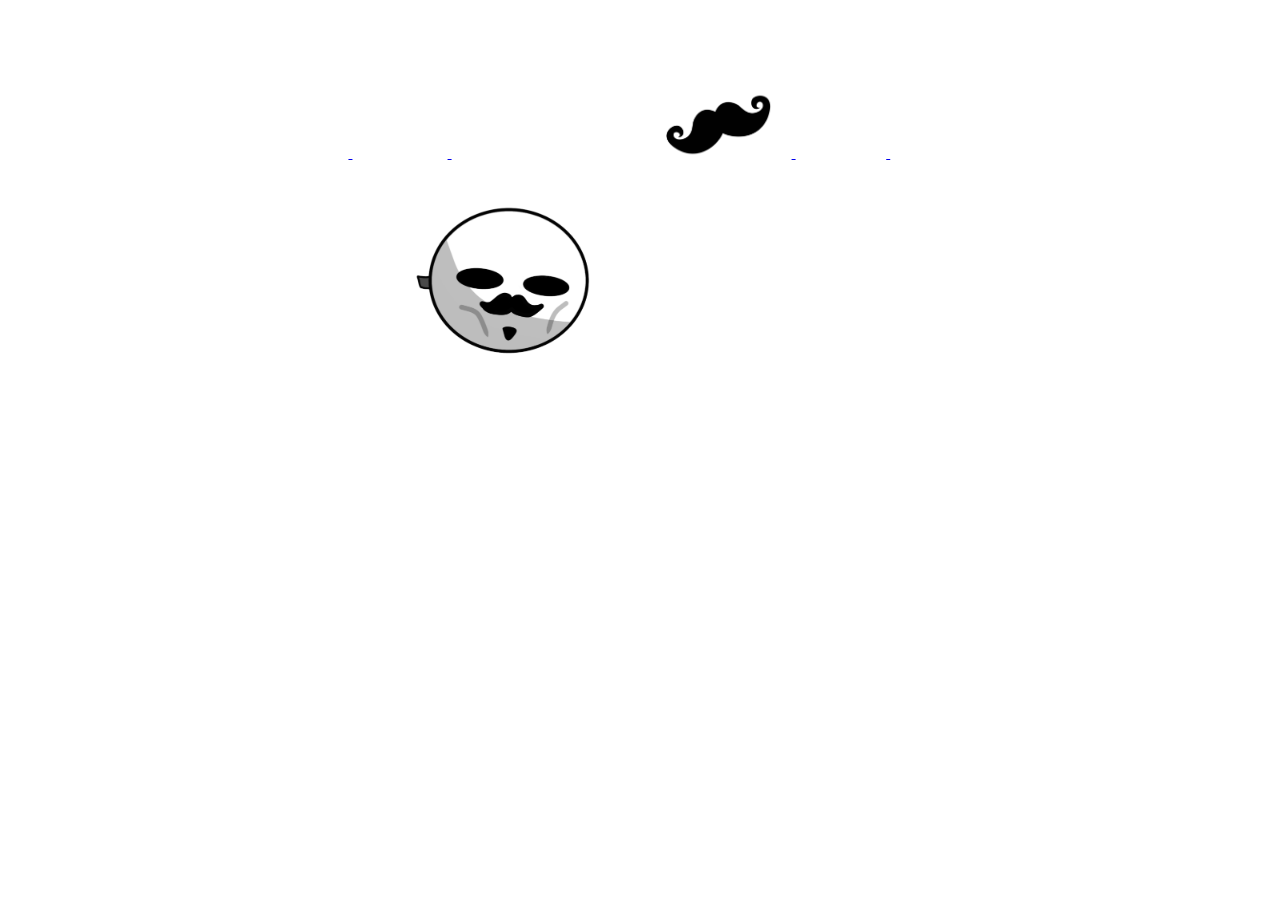
==== index.html @ 1fe830f2 "v1" ====
<!DOCTYPE html>
<html lang="en">
<head>
    <link rel="stylesheet" href="style.css">
    <meta charset="UTF-8">
    <meta name="viewport" content="width=device-width, initial-scale=1.0">
    <title>Ze Bigode</title>
</head>
<body background="..//projetaofinal/pexels-nikolaos-dimou-1319460.jpg">
    <header>
        <ul>
            <a href="#">
                <li>Inicio</li>
            </a>
            <a href="#">
                <li>Serviços</li>
            </a>
            <a href="#">
                <li> <div class="title">
                    <img src="PicsArt_11-16-09.57.10.png" width="300px">
                    
                </div></li>
            </a>
            <a href="#">
                <li>Contato</li>
            </a>
            <a href="#" id="Increva-se-btn">
                <li>Já tem uma conta?</li>
            </a>
        </ul>
       
       
    </header>
     <ul class="conteudo">
            <img src="5.png" width="500px" alt="">
            
            </h3>
        </ul>
        <main>
           
        </main>
</body>
</html>
---- style.css ----
header{
    display: flex;
    justify-content:space-around;
    align-items: center;
    height: 90px;
    
}
    
li{
    display: inline flex;
    margin: 20px;
    color: rgb(255, 255, 255)
    ;
}
header .title{
    text-align: center;
}
body{
    background-size: cover;
}
ul{
    color: aliceblue;
}
main{
    color: aliceblue;
    text-align: center;
}
header ul{
   margin-top: 90px;

}
.conteudo{
    margin-top: 100px;
    text-align: center;
}
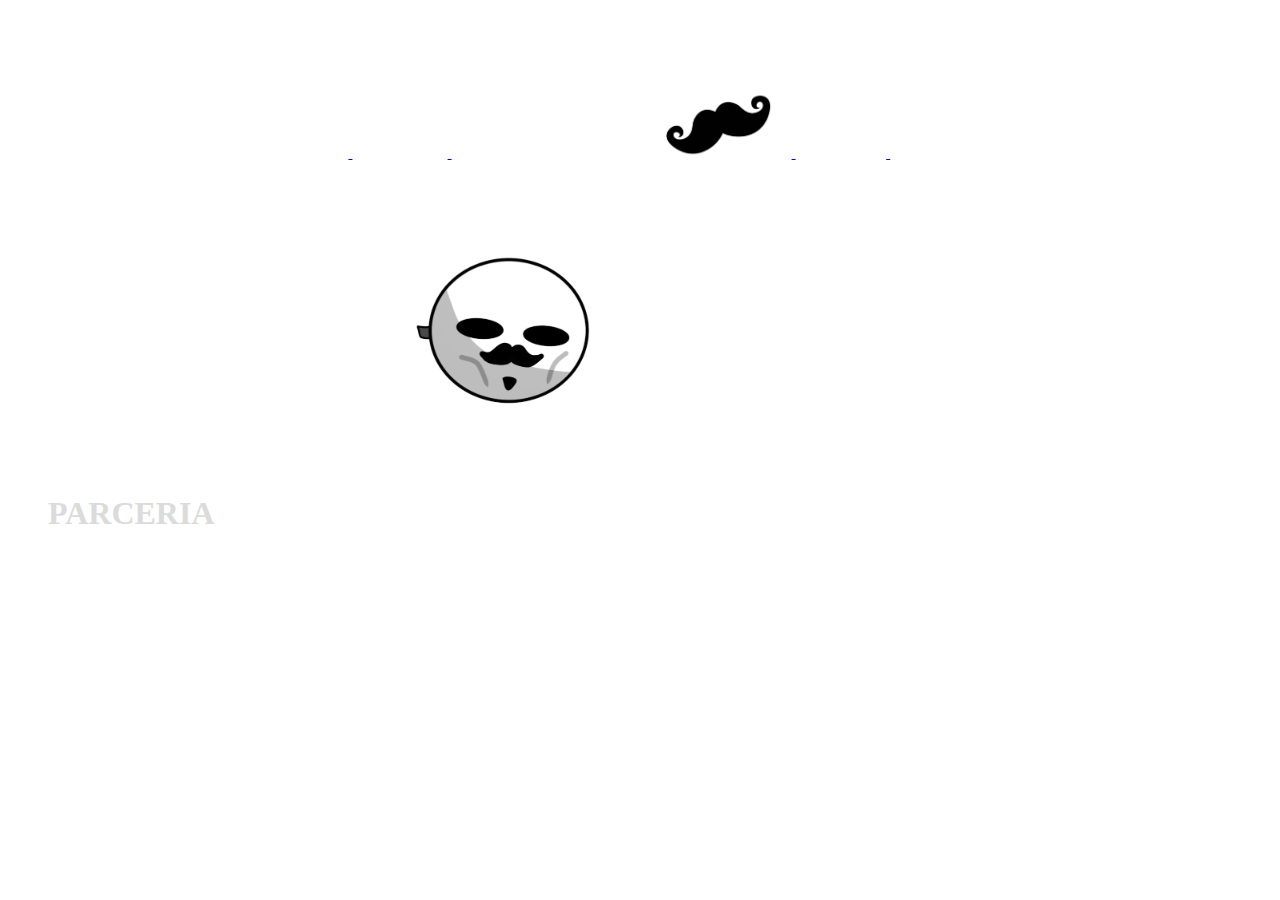
==== commit 9e23a70f: "PROJETOFNAL" ====
--- a/index.html
+++ b/index.html
@@ -4,9 +4,9 @@
     <link rel="stylesheet" href="style.css">
     <meta charset="UTF-8">
     <meta name="viewport" content="width=device-width, initial-scale=1.0">
-    <title>Ze Bigode</title>
+    <title>Zé Bigode</title>
 </head>
-<body background="..//projetaofinal/pexels-nikolaos-dimou-1319460.jpg">
+<body background="..//projetaofinal/pexels-luis-quintero-1453005.jpg">
     <header>
         <ul>
             <a href="#">
@@ -39,5 +39,13 @@
         <main>
            
         </main>
+          <h1>PARCERIA</h1>
+        <ul>
+            <p>Atráves de uma parceria entre os alunos da EEEP paulo Barbosa Leite e Zé bigode,<br>
+             nós fizemos um site onde ajudasse ele a ampliar seu trabalho,e nos ajudasse a expandir<br>
+            nosso trabalho para ingressar no mercado de trabalho. Nisso optamos por fazeeresse pequeno<br>
+            site contendo nossas informações, e as do "comprador".
+        </p>
+        </ul>
 </body>
 </html>--- a/style.css
+++ b/style.css
@@ -30,6 +30,19 @@
 
 }
 .conteudo{
-    margin-top: 100px;
+    margin-top: 150px;
     text-align: center;
+}
+h1{
+    color: rgb(219, 219, 219);
+    margin-left: 40px;
+}
+ul p{
+    color: rgb(255, 255, 255);
+
+}
+header ul a li:hover{
+    scale: 1.3;
+    background-color: rgba(218, 216, 213, 0);
+
 }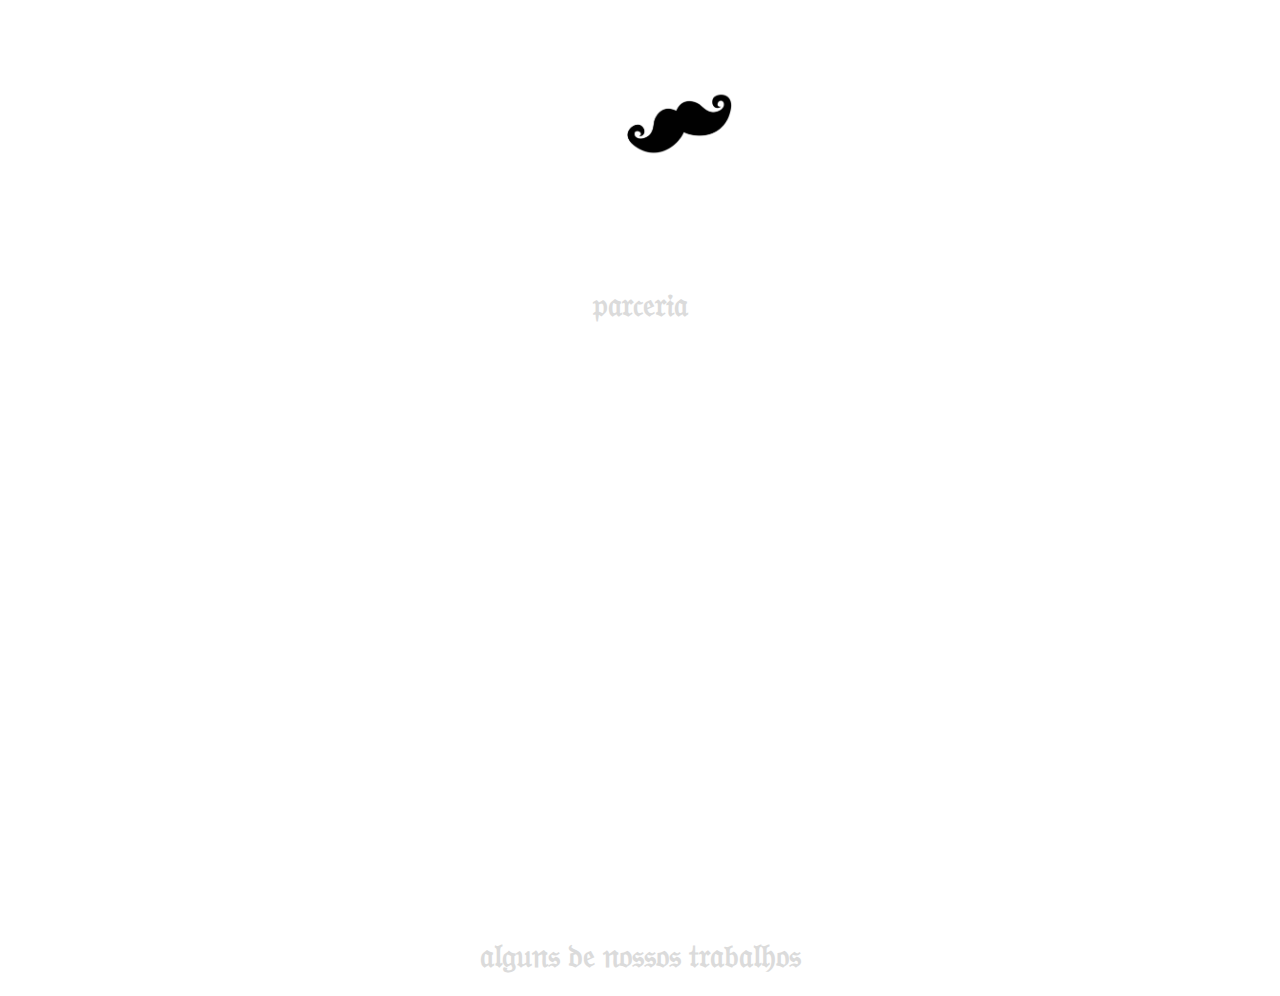
==== commit 5d126e79: "v3" ====
--- a/index.html
+++ b/index.html
@@ -1,51 +1,62 @@
 <!DOCTYPE html>
 <html lang="en">
+
 <head>
     <link rel="stylesheet" href="style.css">
     <meta charset="UTF-8">
     <meta name="viewport" content="width=device-width, initial-scale=1.0">
     <title>Zé Bigode</title>
 </head>
+
 <body background="..//projetaofinal/pexels-luis-quintero-1453005.jpg">
     <header>
         <ul>
             <a href="#">
-                <li>Inicio</li>
+                <li>𝒾𝓃𝒾𝒸𝒾𝑜</li>
             </a>
             <a href="#">
-                <li>Serviços</li>
+                <li>𝓈𝑒𝓋𝒾ç𝑜𝓈 </li>
             </a>
             <a href="#">
-                <li> <div class="title">
-                    <img src="PicsArt_11-16-09.57.10.png" width="300px">
-                    
-                </div></li>
+                <li>
+                    <div class="title">
+                        <img src="PicsArt_11-16-09.57.10.png" width="300px">
+
+                    </div>
+                </li>
             </a>
             <a href="#">
-                <li>Contato</li>
+                <li>𝒸𝑜𝓃𝓉𝒶𝓉𝑜 </li>
             </a>
             <a href="#" id="Increva-se-btn">
-                <li>Já tem uma conta?</li>
+                <li>𝒥á 𝓉𝑒𝓂 𝓊𝓂𝒶 𝒸𝑜𝓃𝓉𝒶?</li>
             </a>
         </ul>
-       
-       
+
+
     </header>
-     <ul class="conteudo">
-            <img src="5.png" width="500px" alt="">
-            
-            </h3>
-        </ul>
-        <main>
-           
-        </main>
-          <h1>PARCERIA</h1>
-        <ul>
-            <p>Atráves de uma parceria entre os alunos da EEEP paulo Barbosa Leite e Zé bigode,<br>
-             nós fizemos um site onde ajudasse ele a ampliar seu trabalho,e nos ajudasse a expandir<br>
-            nosso trabalho para ingressar no mercado de trabalho. Nisso optamos por fazeeresse pequeno<br>
-            site contendo nossas informações, e as do "comprador".
+    <ul class="conteudo">
+        <img src="5.png" width="500px" alt="">
+
+        </h3>
+    </ul>
+    <main>
+
+    </main>
+    <h1>𝔭𝔞𝔯𝔠𝔢𝔯𝔦𝔞​</h1>
+    <ul>
+        <p>𝕬𝖙𝖗á𝖛𝖊𝖘 𝖉𝖊 𝖚𝖒𝖆 𝖕𝖆𝖗𝖈𝖊𝖗𝖎𝖆 𝖊𝖓𝖙𝖗𝖊 𝖔𝖘 𝖆𝖑𝖚𝖓𝖔𝖘 𝖉𝖆 𝕰𝕰𝕰𝕻 𝖕𝖆𝖚𝖑𝖔
+            𝕭𝖆𝖗𝖇𝖔𝖘𝖆 𝕷𝖊𝖎𝖙𝖊 𝖊 𝖅é 𝖇𝖎𝖌𝖔𝖉𝖊,<br>
+            𝖓ó𝖘 𝖋𝖎𝖟𝖊𝖒𝖔𝖘 𝖚𝖒 𝖘𝖎𝖙𝖊 𝖔𝖓𝖉𝖊 𝖆𝖏𝖚𝖉𝖆𝖘𝖘𝖊 𝖊𝖑𝖊 𝖆 𝖆𝖒𝖕𝖑𝖎𝖆𝖗 𝖘𝖊𝖚
+            𝖙𝖗𝖆𝖇𝖆𝖑𝖍𝖔,𝖊 𝖓𝖔𝖘 𝖆𝖏𝖚𝖉𝖆𝖘𝖘𝖊 𝖆 𝖊𝖝𝖕𝖆𝖓𝖉𝖎𝖗<br>
+            𝖓𝖔𝖘𝖘𝖔𝖘 𝖘𝖎𝖙𝖊𝖘 𝖕𝖆𝖗𝖆 𝖎𝖓𝖌𝖗𝖊𝖘𝖘𝖆𝖗 𝖓𝖔 𝖒𝖊𝖗𝖈𝖆𝖉𝖔 𝖉𝖊 𝖙𝖗𝖆𝖇𝖆𝖑𝖍𝖔. 𝕹𝖎𝖘𝖘𝖔
+            𝖔𝖕𝖙𝖆𝖒𝖔𝖘 𝖕𝖔𝖗 𝖋𝖆𝖟𝖊𝖗𝖊𝖘𝖘𝖊 𝖕𝖊𝖖𝖚𝖊𝖓𝖔<br>
+            𝖘𝖎𝖙𝖊 𝖈𝖔𝖓𝖙𝖊𝖓𝖉𝖔 𝖓𝖔𝖘𝖘𝖆𝖘 𝖎𝖓𝖋𝖔𝖗𝖒𝖆çõ𝖊𝖘, 𝖊 𝖆𝖘 𝖉𝖔 "𝖈𝖔𝖒𝖕𝖗𝖆𝖉𝖔𝖗".
         </p>
-        </ul>
+    </ul>
+    <div class="rodape">
+        <h1>𝔞𝔩𝔤𝔲𝔫𝔰 𝔡𝔢 𝔫𝔬𝔰𝔰𝔬𝔰 𝔱𝔯𝔞𝔟𝔞𝔩𝔥𝔬𝔰</h1>
+    </div>
 </body>
+
 </html>--- a/style.css
+++ b/style.css
@@ -18,12 +18,15 @@
 body{
     background-size: cover;
 }
-ul{
+header ul{
     color: aliceblue;
+    font-size: 25px;
+    
 }
 main{
-    color: aliceblue;
+    color: rgb(86, 124, 158);
     text-align: center;
+    
 }
 header ul{
    margin-top: 90px;
@@ -35,14 +38,27 @@
 }
 h1{
     color: rgb(219, 219, 219);
-    margin-left: 40px;
+    text-align: center;
 }
 ul p{
     color: rgb(255, 255, 255);
+    font-size: 20px;
+    text-align: center;
 
 }
 header ul a li:hover{
     scale: 1.3;
     background-color: rgba(218, 216, 213, 0);
+     
+}
+header ul a{
+    list-style: none;
+    text-decoration: none;
+}
+HEADER UL{
+    margin-top: 100PX;
+}
+.rodape{
+    margin-top: 500px;
+}
 
-}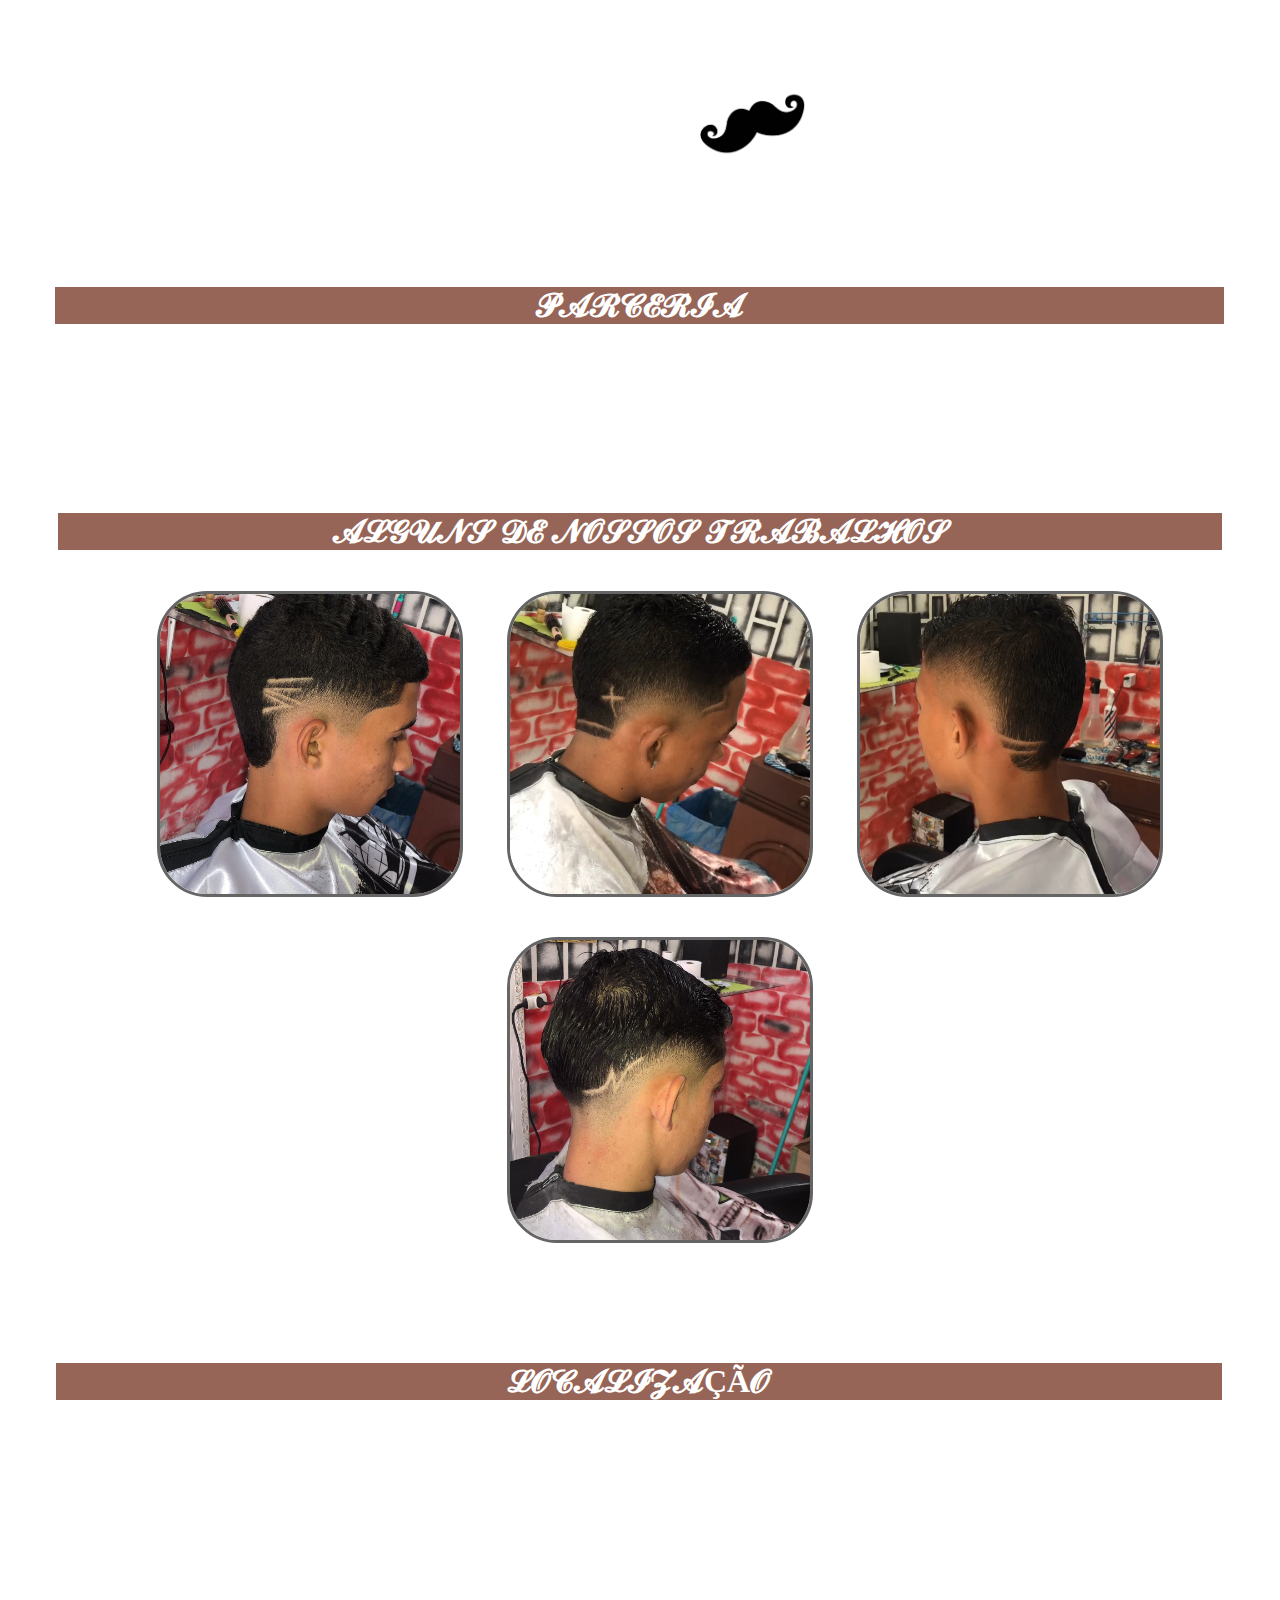
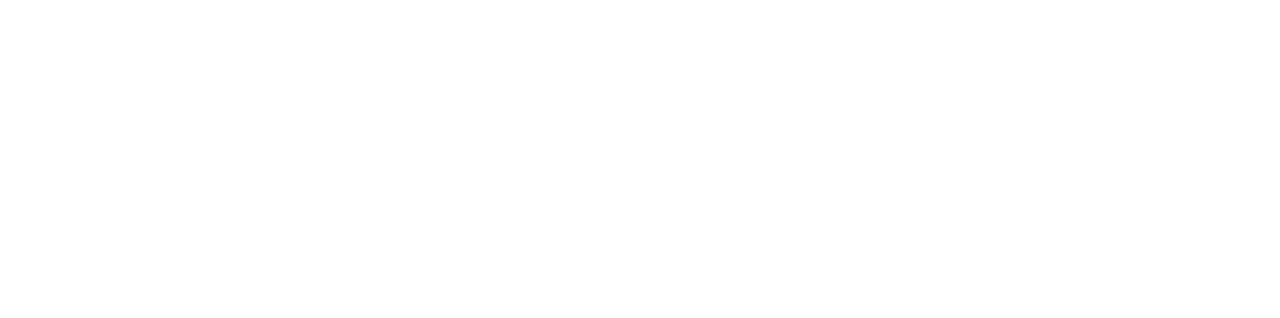
==== commit 975c854b: "v9" ====
--- a/index.html
+++ b/index.html
@@ -11,10 +11,10 @@
 <body background="..//projetaofinal/pexels-luis-quintero-1453005.jpg">
     <header>
         <ul>
-            <a href="#">
+            <a href="index.html">
                 <li>𝒾𝓃𝒾𝒸𝒾𝑜</li>
             </a>
-            <a href="#">
+            <a href="servi.html">
                 <li>𝓈𝑒𝓋𝒾ç𝑜𝓈 </li>
             </a>
             <a href="#">
@@ -25,11 +25,11 @@
                     </div>
                 </li>
             </a>
-            <a href="#">
+            <a href="https://www.instagram.com/barbeariazebigode/">
                 <li>𝒸𝑜𝓃𝓉𝒶𝓉𝑜 </li>
             </a>
-            <a href="#" id="Increva-se-btn">
-                <li>𝒥á 𝓉𝑒𝓂 𝓊𝓂𝒶 𝒸𝑜𝓃𝓉𝒶?</li>
+            <a href="index1.html" id="Increva-se-btn">
+                <li>𝒸𝑜𝓇𝓉𝑒𝓈</li>
             </a>
         </ul>
 
@@ -41,21 +41,41 @@
         </h3>
     </ul>
     <main>
-
-    </main>
-    <h1>𝔭𝔞𝔯𝔠𝔢𝔯𝔦𝔞​</h1>
-    <ul>
-        <p>𝕬𝖙𝖗á𝖛𝖊𝖘 𝖉𝖊 𝖚𝖒𝖆 𝖕𝖆𝖗𝖈𝖊𝖗𝖎𝖆 𝖊𝖓𝖙𝖗𝖊 𝖔𝖘 𝖆𝖑𝖚𝖓𝖔𝖘 𝖉𝖆 𝕰𝕰𝕰𝕻 𝖕𝖆𝖚𝖑𝖔
+     <ul>
+        <h1>𝓟𝓐𝓡𝓒𝓔𝓡𝓘𝓐</h1>
+        <p>𝕬𝖙𝖗á𝖛𝖊𝖘 𝖉𝖊 𝖚𝖒𝖆 𝖕𝖆𝖗𝖈𝖊𝖗𝖎𝖆 𝖊𝖓𝖙𝖗𝖊 𝖔𝖘 𝖆𝖑𝖚𝖓𝖔𝖘 𝖉𝖆 𝕰𝕰𝕰𝕻 𝕻𝖆𝖚𝖑𝖔
             𝕭𝖆𝖗𝖇𝖔𝖘𝖆 𝕷𝖊𝖎𝖙𝖊 𝖊 𝖅é 𝖇𝖎𝖌𝖔𝖉𝖊,<br>
             𝖓ó𝖘 𝖋𝖎𝖟𝖊𝖒𝖔𝖘 𝖚𝖒 𝖘𝖎𝖙𝖊 𝖔𝖓𝖉𝖊 𝖆𝖏𝖚𝖉𝖆𝖘𝖘𝖊 𝖊𝖑𝖊 𝖆 𝖆𝖒𝖕𝖑𝖎𝖆𝖗 𝖘𝖊𝖚
             𝖙𝖗𝖆𝖇𝖆𝖑𝖍𝖔,𝖊 𝖓𝖔𝖘 𝖆𝖏𝖚𝖉𝖆𝖘𝖘𝖊 𝖆 𝖊𝖝𝖕𝖆𝖓𝖉𝖎𝖗<br>
             𝖓𝖔𝖘𝖘𝖔𝖘 𝖘𝖎𝖙𝖊𝖘 𝖕𝖆𝖗𝖆 𝖎𝖓𝖌𝖗𝖊𝖘𝖘𝖆𝖗 𝖓𝖔 𝖒𝖊𝖗𝖈𝖆𝖉𝖔 𝖉𝖊 𝖙𝖗𝖆𝖇𝖆𝖑𝖍𝖔. 𝕹𝖎𝖘𝖘𝖔
-            𝖔𝖕𝖙𝖆𝖒𝖔𝖘 𝖕𝖔𝖗 𝖋𝖆𝖟𝖊𝖗𝖊𝖘𝖘𝖊 𝖕𝖊𝖖𝖚𝖊𝖓𝖔<br>
+            𝖔𝖕𝖙𝖆𝖒𝖔𝖘 𝖕𝖔𝖗 𝖋𝖆𝖟𝖊𝖗 𝖊𝖘𝖘𝖊 𝖕𝖊𝖖𝖚𝖊𝖓𝖔<br>
             𝖘𝖎𝖙𝖊 𝖈𝖔𝖓𝖙𝖊𝖓𝖉𝖔 𝖓𝖔𝖘𝖘𝖆𝖘 𝖎𝖓𝖋𝖔𝖗𝖒𝖆çõ𝖊𝖘, 𝖊 𝖆𝖘 𝖉𝖔 "𝖈𝖔𝖒𝖕𝖗𝖆𝖉𝖔𝖗".
         </p>
     </ul>
+    </main>
+    
+    
     <div class="rodape">
-        <h1>𝔞𝔩𝔤𝔲𝔫𝔰 𝔡𝔢 𝔫𝔬𝔰𝔰𝔬𝔰 𝔱𝔯𝔞𝔟𝔞𝔩𝔥𝔬𝔰</h1>
+        <h1>𝓐𝓛𝓖𝓤𝓝𝓢 𝓓𝓔 𝓝𝓞𝓢𝓢𝓞𝓢 𝓣𝓡𝓐𝓑𝓐𝓛𝓗𝓞𝓢</h1>
+        <ul class="traballhos">
+            <li>
+            <img src="Jp.jpg" alt="" width="300px"> 
+        </li>
+        <li>
+            <video src="pixuta.mp4" width="300px"></video>
+        </li>
+        <li>
+            <video src="nenzin.mp4" width="300px"></video>
+        </li>
+        <li>
+            <img src="lowhan.jpg" width="300px" alt="">
+        </li>
+        </ul>
+    </div>
+    <div class="localiza">
+        <h1>𝓛𝓞𝓒𝓐𝓛𝓘𝓩𝓐ÇÃ𝓞</h1>
+        <p>Estamos localizados na rua da estação para a Miragem próximo a igreja/praça do Pernambuqinho</p>
+        <iframe src="https://www.google.com/maps/embed?pb=!4v1700826664108!6m8!1m7!1s1EbCPkzI5oak9mizfnNOdw!2m2!1d-7.042240429456288!2d-39.28967448077385!3f67.49!4f3.700000000000003!5f1.0895987545872123" width="600" height="450" style="border:0;" allowfullscreen="" loading="lazy" referrerpolicy="no-referrer-when-downgrade"></iframe>
     </div>
 </body>
 
--- a/style.css
+++ b/style.css
@@ -37,11 +37,11 @@
     text-align: center;
 }
 h1{
-    color: rgb(219, 219, 219);
+    color: white;
     text-align: center;
 }
 ul p{
-    color: rgb(255, 255, 255);
+    color: white;
     font-size: 20px;
     text-align: center;
 
@@ -59,6 +59,45 @@
     margin-top: 100PX;
 }
 .rodape{
-    margin-top: 500px;
+    margin-top: 75px;
+}
+.rodape ul{
+    text-align: center;
+}
+.rodape ul img{
+    border-radius: 50px;
+    border: 3px solid rgb(102, 101, 101);
+}
+.rodape ul video{
+    border-radius: 50px;
+    border: 3px solid rgb(102, 101, 101);
+}
+.rodape h1{
+    background-color: rgb(150, 101, 87);
+    margin-right: 50px;
+    margin-left: 50px;
+}
+main h1{
+    background-color: rgb(150, 101, 87);
+    margin-right: 48px;
+    margin-left: 7px;
+}
+p{
+    color: white;
+}
+.localiza{
+    text-align: center;
+}
+.localiza h1{
+    margin-top: 100px;
+    background-color: rgb(150, 101, 87);
+    margin-right: 50px;
+    margin-left: 48px;
 }
 
+.localiza iframe{
+    border-radius: 50px;
+}
+.localiza p{
+    
+}
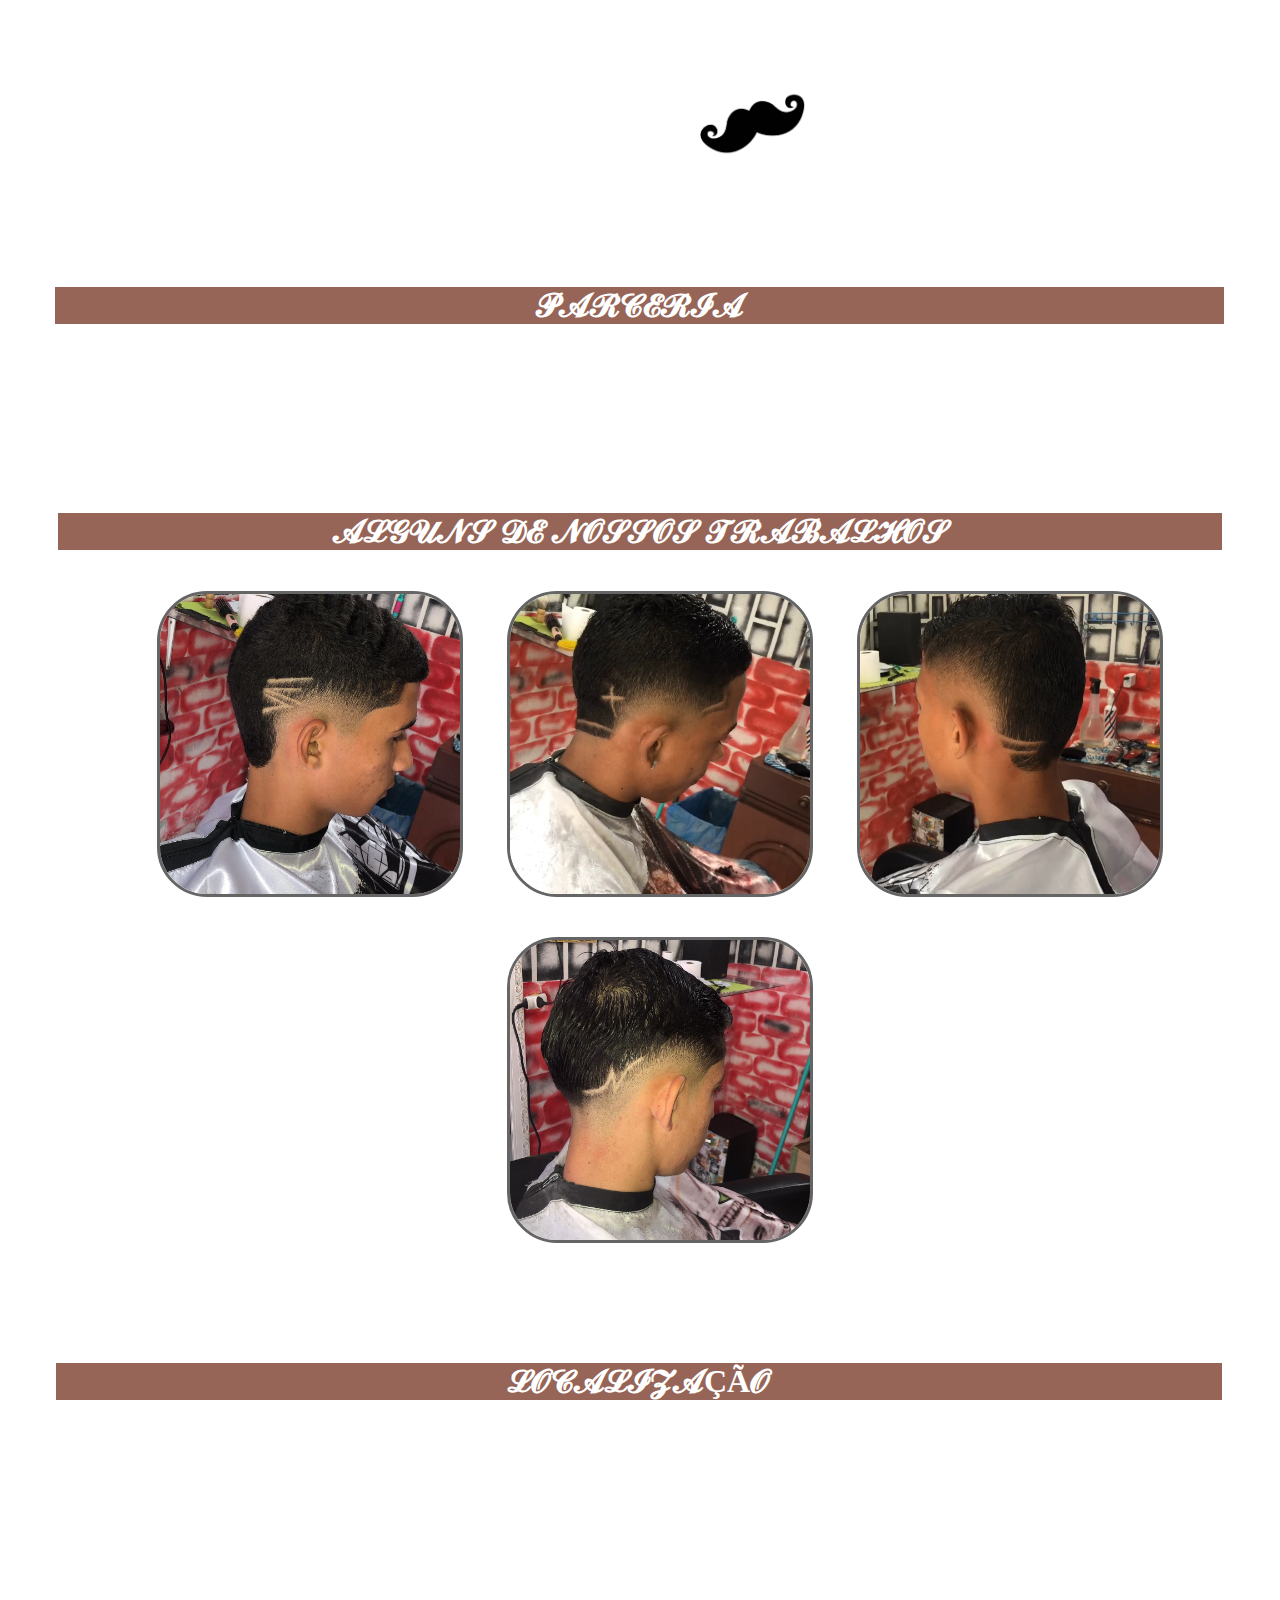
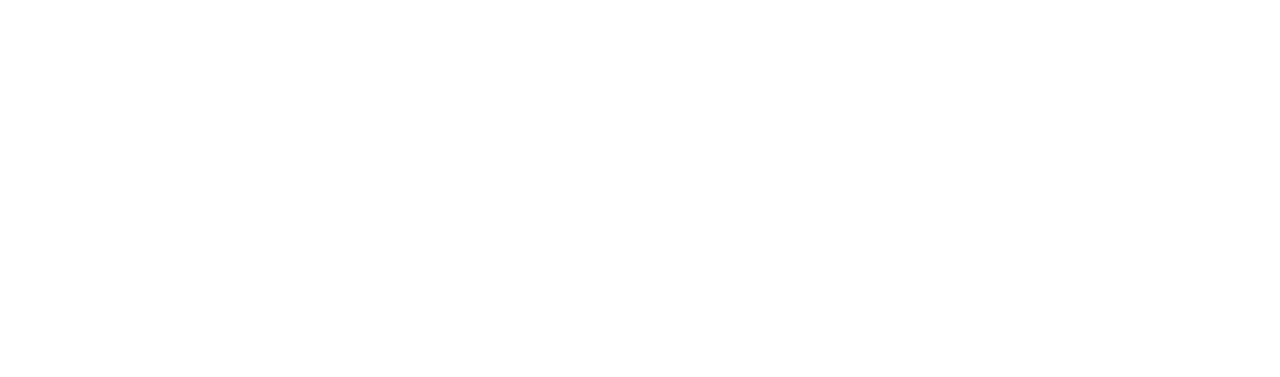
==== commit aa00e1ab: "v10" ====
--- a/index.html
+++ b/index.html
@@ -25,7 +25,7 @@
                     </div>
                 </li>
             </a>
-            <a href="https://www.instagram.com/barbeariazebigode/">
+            <a href="contato.html">
                 <li>𝒸𝑜𝓃𝓉𝒶𝓉𝑜 </li>
             </a>
             <a href="index1.html" id="Increva-se-btn">
@@ -58,24 +58,28 @@
     <div class="rodape">
         <h1>𝓐𝓛𝓖𝓤𝓝𝓢 𝓓𝓔 𝓝𝓞𝓢𝓢𝓞𝓢 𝓣𝓡𝓐𝓑𝓐𝓛𝓗𝓞𝓢</h1>
         <ul class="traballhos">
+            <a href="https://www.instagram.com/p/Czn9xnVuVYn/?utm_source=ig_web_copy_link&igshid=MzRlODBiNWFlZA==" target="_blank">
             <li>
             <img src="Jp.jpg" alt="" width="300px"> 
-        </li>
+        </li></a>
+        <a href="https://www.instagram.com/reel/Czn64ozuUxL/?utm_source=ig_web_copy_link&igshid=MzRlODBiNWFlZA==" target="_blank">
         <li>
             <video src="pixuta.mp4" width="300px"></video>
-        </li>
+        </li></a>
+        <a href="https://www.instagram.com/reel/Czn_UDUO23Y/?utm_source=ig_web_copy_link&igshid=MzRlODBiNWFlZA==" target="_blank">
         <li>
             <video src="nenzin.mp4" width="300px"></video>
-        </li>
+        </li></a>
+        <a href="https://www.instagram.com/p/CzlZSlwui5z/?utm_source=ig_web_copy_link&igshid=MzRlODBiNWFlZA==" target="_blank">
         <li>
             <img src="lowhan.jpg" width="300px" alt="">
-        </li>
+        </li></a>
         </ul>
     </div>
     <div class="localiza">
         <h1>𝓛𝓞𝓒𝓐𝓛𝓘𝓩𝓐ÇÃ𝓞</h1>
         <p>Estamos localizados na rua da estação para a Miragem próximo a igreja/praça do Pernambuqinho</p>
-        <iframe src="https://www.google.com/maps/embed?pb=!4v1700826664108!6m8!1m7!1s1EbCPkzI5oak9mizfnNOdw!2m2!1d-7.042240429456288!2d-39.28967448077385!3f67.49!4f3.700000000000003!5f1.0895987545872123" width="600" height="450" style="border:0;" allowfullscreen="" loading="lazy" referrerpolicy="no-referrer-when-downgrade"></iframe>
+        <iframe src="https://www.google.com/maps/embed?pb=!4v1700831743405!6m8!1m7!1s1EbCPkzI5oak9mizfnNOdw!2m2!1d-7.042240429456288!2d-39.28967448077385!3f66.16781127908688!4f4.033927338869233!5f0.4000000000000002" width="100%" height="500" style="border:0;" allowfullscreen="" loading="lazy" referrerpolicy="no-referrer-when-downgrade"></iframe>
     </div>
 </body>
 
--- a/style.css
+++ b/style.css
@@ -95,9 +95,7 @@
     margin-left: 48px;
 }
 
-.localiza iframe{
-    border-radius: 50px;
+
+.localiza p{
+    font-size: 20px;
 }
-.localiza p{
-    
-}
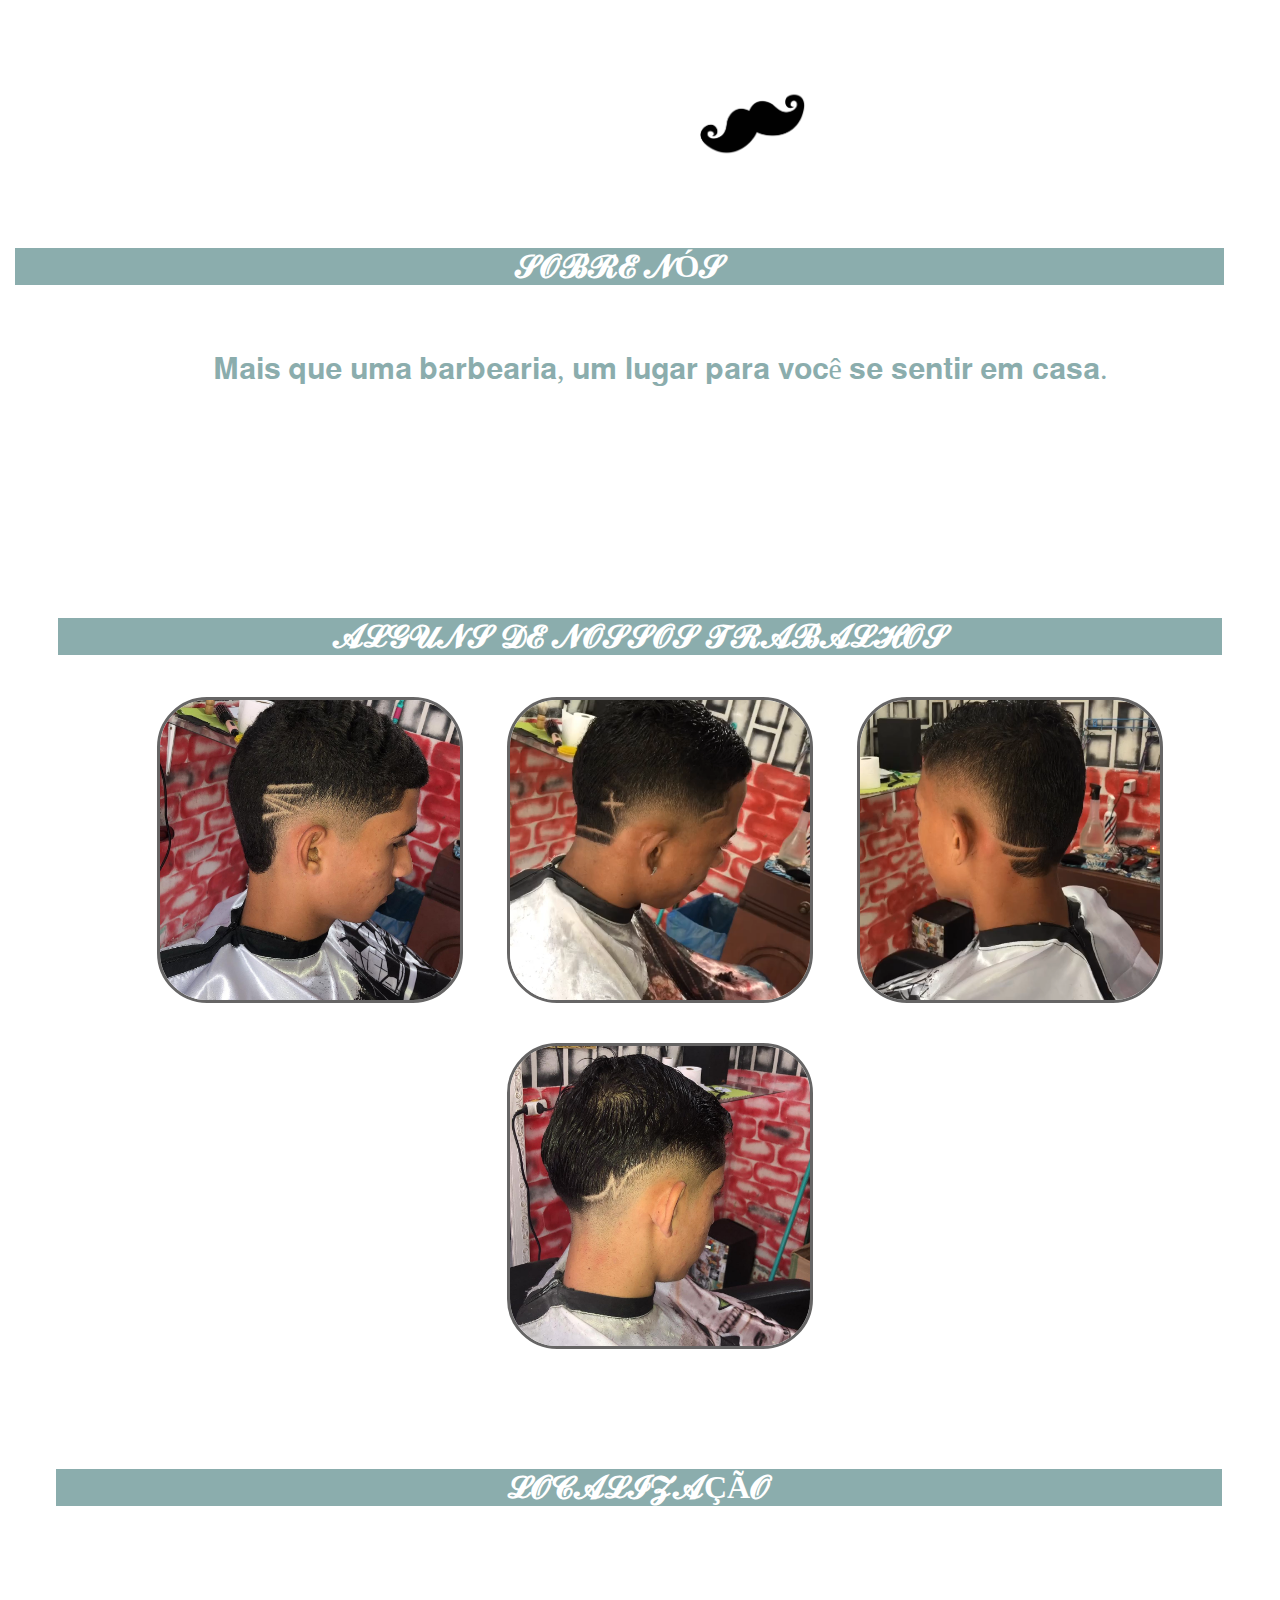
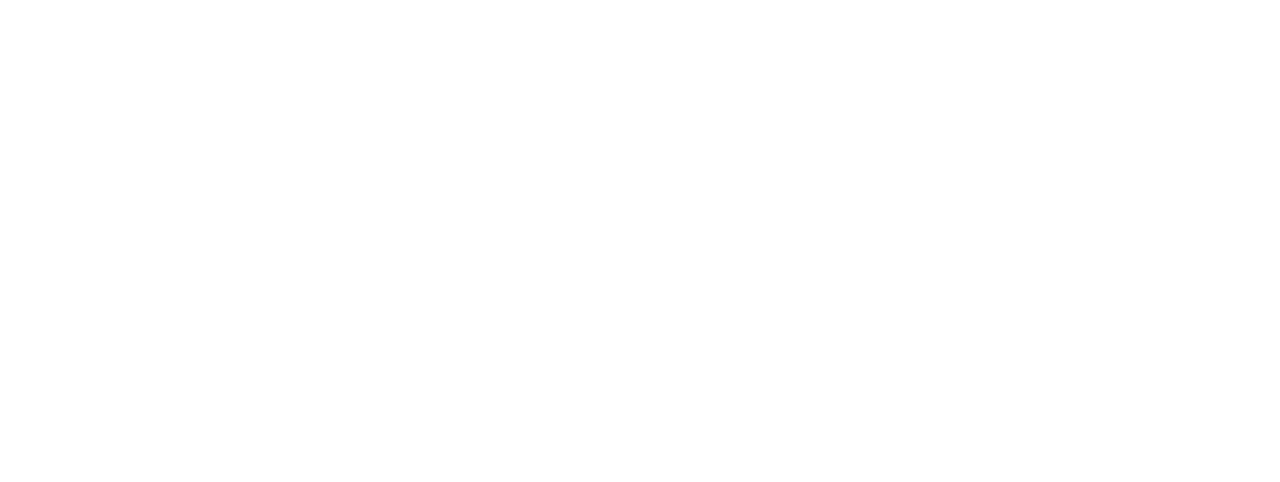
==== commit 0820d9aa: "v11" ====
--- a/index.html
+++ b/index.html
@@ -36,20 +36,16 @@
 
     </header>
     <ul class="conteudo">
-        <img src="5.png" width="500px" alt="">
 
         </h3>
     </ul>
     <main>
+        <h1>𝓢𝓞𝓑𝓡𝓔 𝓝Ó𝓢</h1>
      <ul>
-        <h1>𝓟𝓐𝓡𝓒𝓔𝓡𝓘𝓐</h1>
-        <p>𝕬𝖙𝖗á𝖛𝖊𝖘 𝖉𝖊 𝖚𝖒𝖆 𝖕𝖆𝖗𝖈𝖊𝖗𝖎𝖆 𝖊𝖓𝖙𝖗𝖊 𝖔𝖘 𝖆𝖑𝖚𝖓𝖔𝖘 𝖉𝖆 𝕰𝕰𝕰𝕻 𝕻𝖆𝖚𝖑𝖔
-            𝕭𝖆𝖗𝖇𝖔𝖘𝖆 𝕷𝖊𝖎𝖙𝖊 𝖊 𝖅é 𝖇𝖎𝖌𝖔𝖉𝖊,<br>
-            𝖓ó𝖘 𝖋𝖎𝖟𝖊𝖒𝖔𝖘 𝖚𝖒 𝖘𝖎𝖙𝖊 𝖔𝖓𝖉𝖊 𝖆𝖏𝖚𝖉𝖆𝖘𝖘𝖊 𝖊𝖑𝖊 𝖆 𝖆𝖒𝖕𝖑𝖎𝖆𝖗 𝖘𝖊𝖚
-            𝖙𝖗𝖆𝖇𝖆𝖑𝖍𝖔,𝖊 𝖓𝖔𝖘 𝖆𝖏𝖚𝖉𝖆𝖘𝖘𝖊 𝖆 𝖊𝖝𝖕𝖆𝖓𝖉𝖎𝖗<br>
-            𝖓𝖔𝖘𝖘𝖔𝖘 𝖘𝖎𝖙𝖊𝖘 𝖕𝖆𝖗𝖆 𝖎𝖓𝖌𝖗𝖊𝖘𝖘𝖆𝖗 𝖓𝖔 𝖒𝖊𝖗𝖈𝖆𝖉𝖔 𝖉𝖊 𝖙𝖗𝖆𝖇𝖆𝖑𝖍𝖔. 𝕹𝖎𝖘𝖘𝖔
-            𝖔𝖕𝖙𝖆𝖒𝖔𝖘 𝖕𝖔𝖗 𝖋𝖆𝖟𝖊𝖗 𝖊𝖘𝖘𝖊 𝖕𝖊𝖖𝖚𝖊𝖓𝖔<br>
-            𝖘𝖎𝖙𝖊 𝖈𝖔𝖓𝖙𝖊𝖓𝖉𝖔 𝖓𝖔𝖘𝖘𝖆𝖘 𝖎𝖓𝖋𝖔𝖗𝖒𝖆çõ𝖊𝖘, 𝖊 𝖆𝖘 𝖉𝖔 "𝖈𝖔𝖒𝖕𝖗𝖆𝖉𝖔𝖗".
+        
+        <p>𝐒𝐨𝐦𝐨 𝐮𝐦𝐚 𝐝𝐚𝐬 𝐦𝐞𝐥𝐡𝐨𝐫𝐞𝐬 𝐛𝐚𝐫𝐛𝐞𝐚𝐫𝐢𝐚𝐬 𝐝𝐞 𝐂𝐚𝐫𝐢𝐫𝐢𝐚ç𝐮. <br> 𝐓𝐞𝐦𝐨𝐬 𝐨𝐫ç𝐚𝐦𝐞𝐧𝐭𝐨𝐬 𝐪𝐮𝐞 𝐜𝐚𝐛𝐞𝐦 𝐧𝐨 𝐬𝐞𝐮 𝐛𝐨𝐥𝐬𝐨, 𝐜𝐨𝐦 𝐬𝐞𝐫𝐯𝐢ç𝐨𝐬 𝐚 𝐩𝐚𝐫𝐭𝐢𝐫 𝐝𝐞 𝐑$ 𝟑,𝟎𝟎. <br><span>𝐌𝐚𝐢𝐬 𝐪𝐮𝐞 𝐮𝐦𝐚 𝐛𝐚𝐫𝐛𝐞𝐚𝐫𝐢𝐚, 𝐮𝐦 𝐥𝐮𝐠𝐚𝐫 𝐩𝐚𝐫𝐚 𝐯𝐨𝐜ê 𝐬𝐞 𝐬𝐞𝐧𝐭𝐢𝐫 𝐞𝐦 𝐜𝐚𝐬𝐚.</span></p>
+        <p1>𝓟𝓐𝓡𝓒𝓔𝓡𝓘𝓐</p1>
+        <p>𝐀𝐭𝐫𝐚𝐯é𝐬 𝐝𝐞 𝐮𝐦𝐚 𝐩𝐚𝐫𝐜𝐞𝐫𝐢𝐚 𝐞𝐧𝐭𝐫𝐞 𝐨𝐬 𝐚𝐥𝐮𝐧𝐨𝐬 𝐝𝐚 𝐄𝐄𝐄𝐏 𝐏𝐚𝐮𝐥𝐨 𝐁𝐚𝐫𝐛𝐨𝐬𝐚 𝐋𝐞𝐢𝐭𝐞 𝐞 𝐙é 𝐁𝐢𝐠𝐨𝐝𝐞, <br> 𝐟𝐢𝐳𝐞𝐦𝐨𝐬 𝐮𝐦 𝐬𝐢𝐭𝐞 𝐪𝐮𝐞 𝐚𝐣𝐮𝐝𝐚𝐬𝐬𝐞 𝐞𝐥𝐞 𝐚 𝐚𝐦𝐩𝐥𝐢𝐚𝐫 𝐬𝐞𝐮 𝐧𝐞𝐠𝐨𝐜𝐢𝐨, <br> 𝐞 𝐧ó𝐬 𝐚𝐣𝐮𝐝𝐚𝐬𝐬𝐞 𝐚 𝐞𝐧𝐭𝐫𝐚𝐫 𝐧𝐨 𝐦𝐞𝐫𝐜𝐚𝐝𝐨 𝐝𝐞 𝐭𝐫𝐚𝐛𝐚𝐥𝐡𝐨 𝐚𝐭𝐫𝐚𝐯é𝐬 𝐝𝐞 𝐧𝐨𝐬𝐬𝐨𝐬 𝐬𝐢𝐭𝐞𝐬.
         </p>
     </ul>
     </main>
--- a/style.css
+++ b/style.css
@@ -73,12 +73,12 @@
     border: 3px solid rgb(102, 101, 101);
 }
 .rodape h1{
-    background-color: rgb(150, 101, 87);
+    background-color: rgb(139, 173, 173);;
     margin-right: 50px;
     margin-left: 50px;
 }
 main h1{
-    background-color: rgb(150, 101, 87);
+    background-color: rgb(139, 173, 173);
     margin-right: 48px;
     margin-left: 7px;
 }
@@ -90,12 +90,22 @@
 }
 .localiza h1{
     margin-top: 100px;
-    background-color: rgb(150, 101, 87);
+    background-color: rgb(139, 173, 173);;
     margin-right: 50px;
     margin-left: 48px;
 }
-
-
 .localiza p{
     font-size: 20px;
 }
+main p span{
+    color: rgb(139, 173, 173);
+    font-size: 30px;
+    font-family: serif;
+}
+main p1{
+    font-size: 40px;
+    color: white;
+    margin-right: 70px;
+    margin-top: 100px;
+}
+
